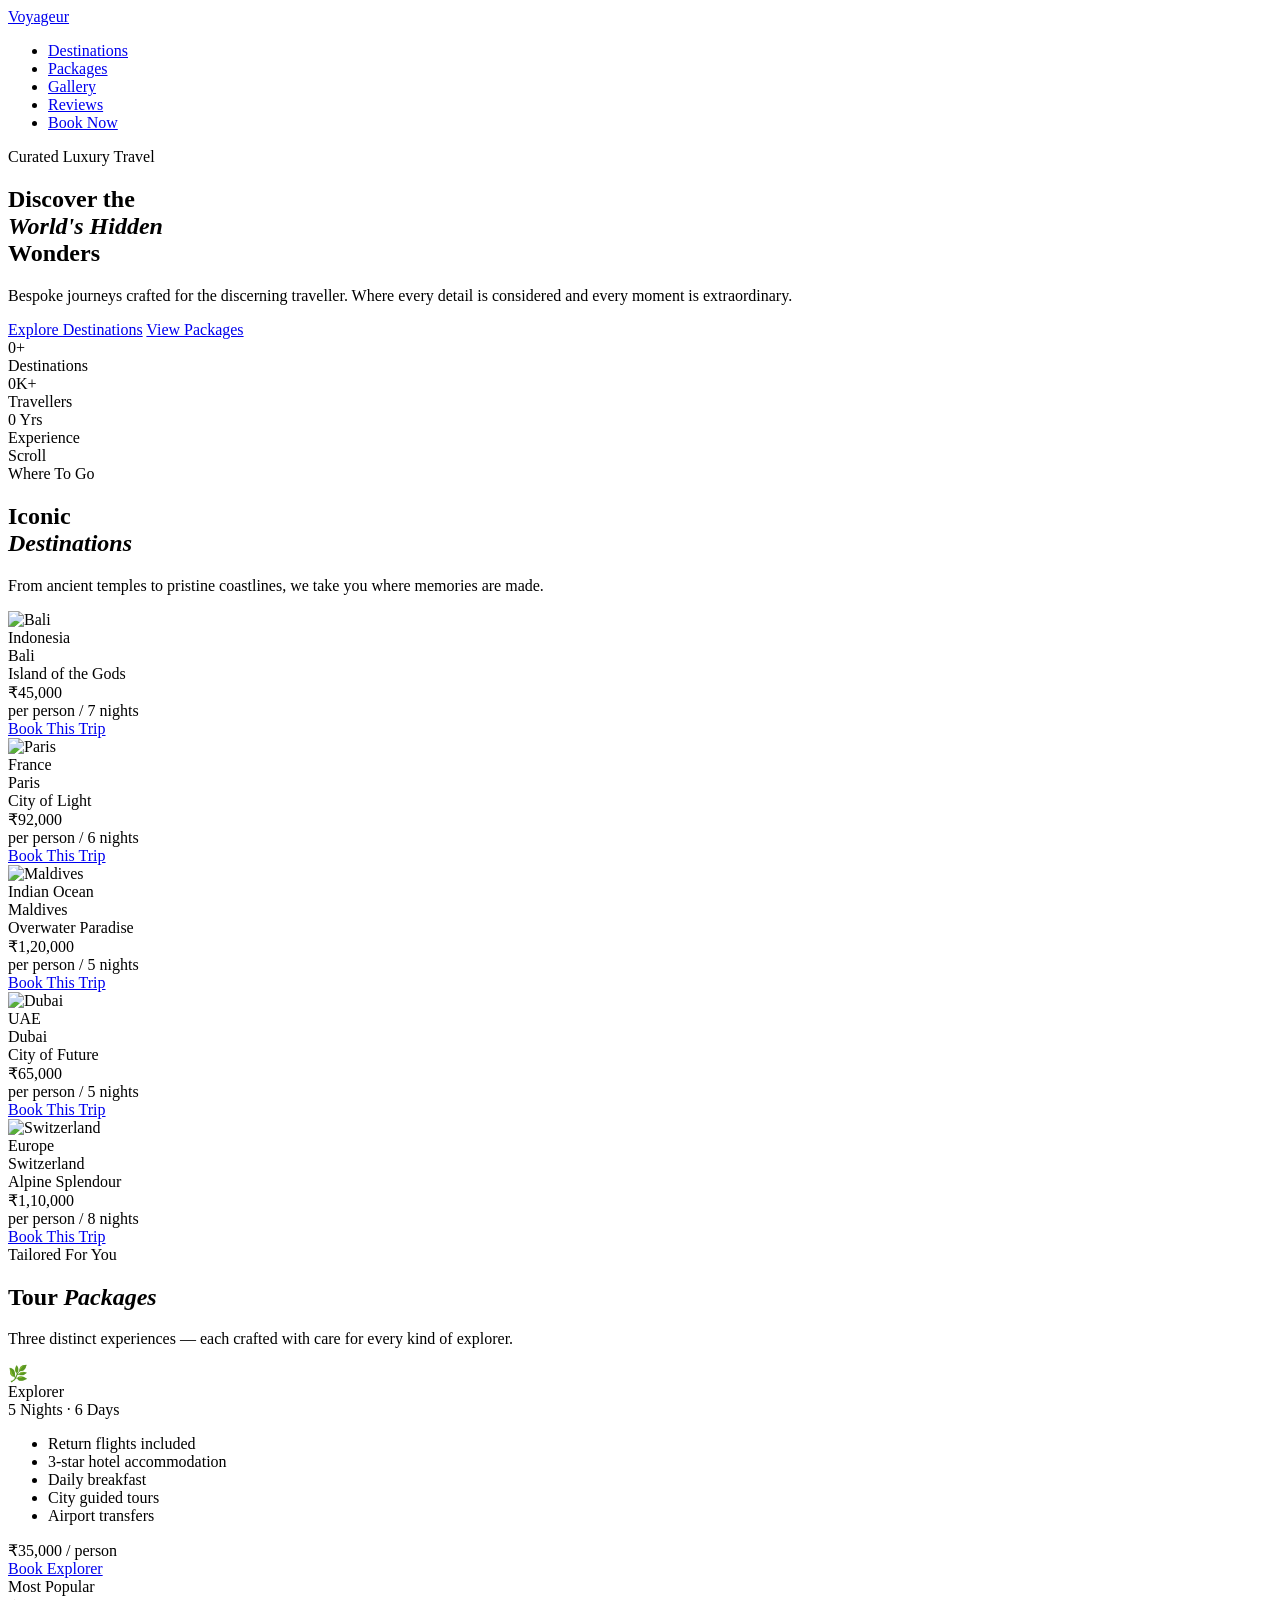
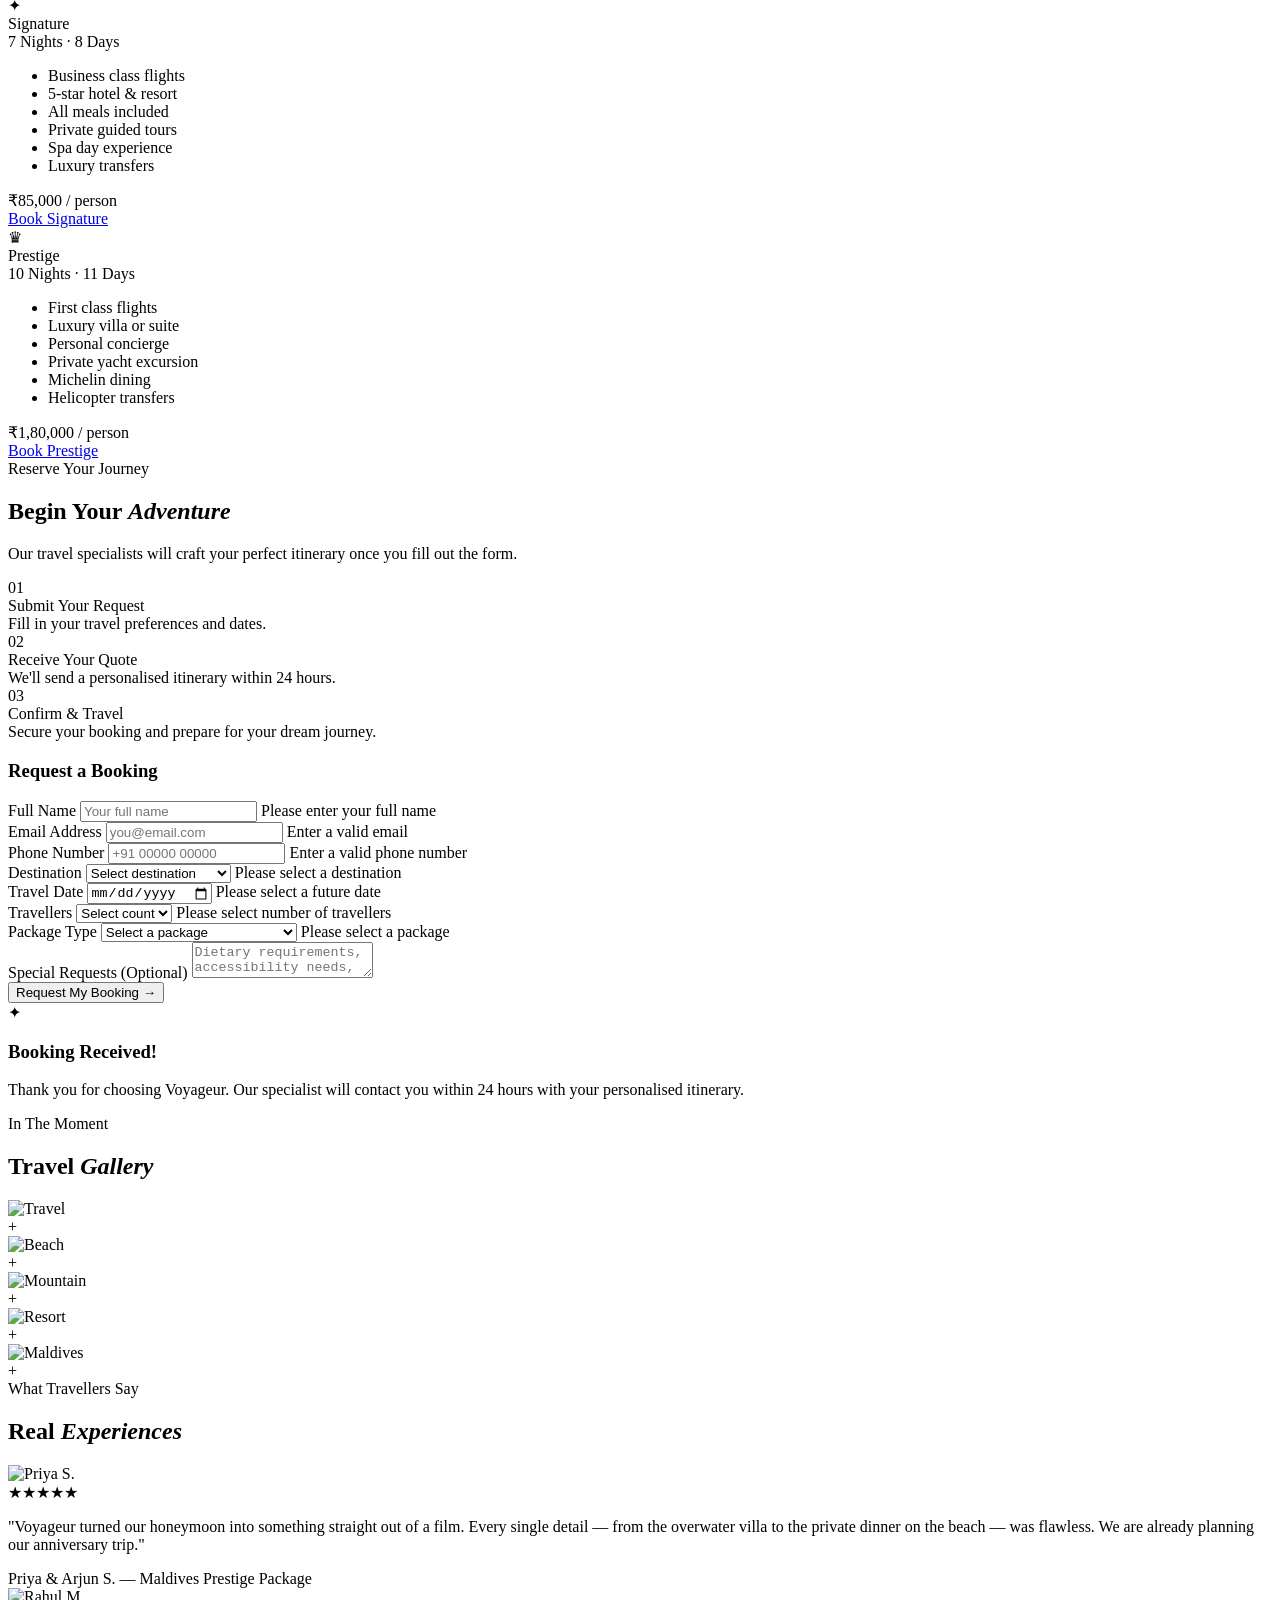
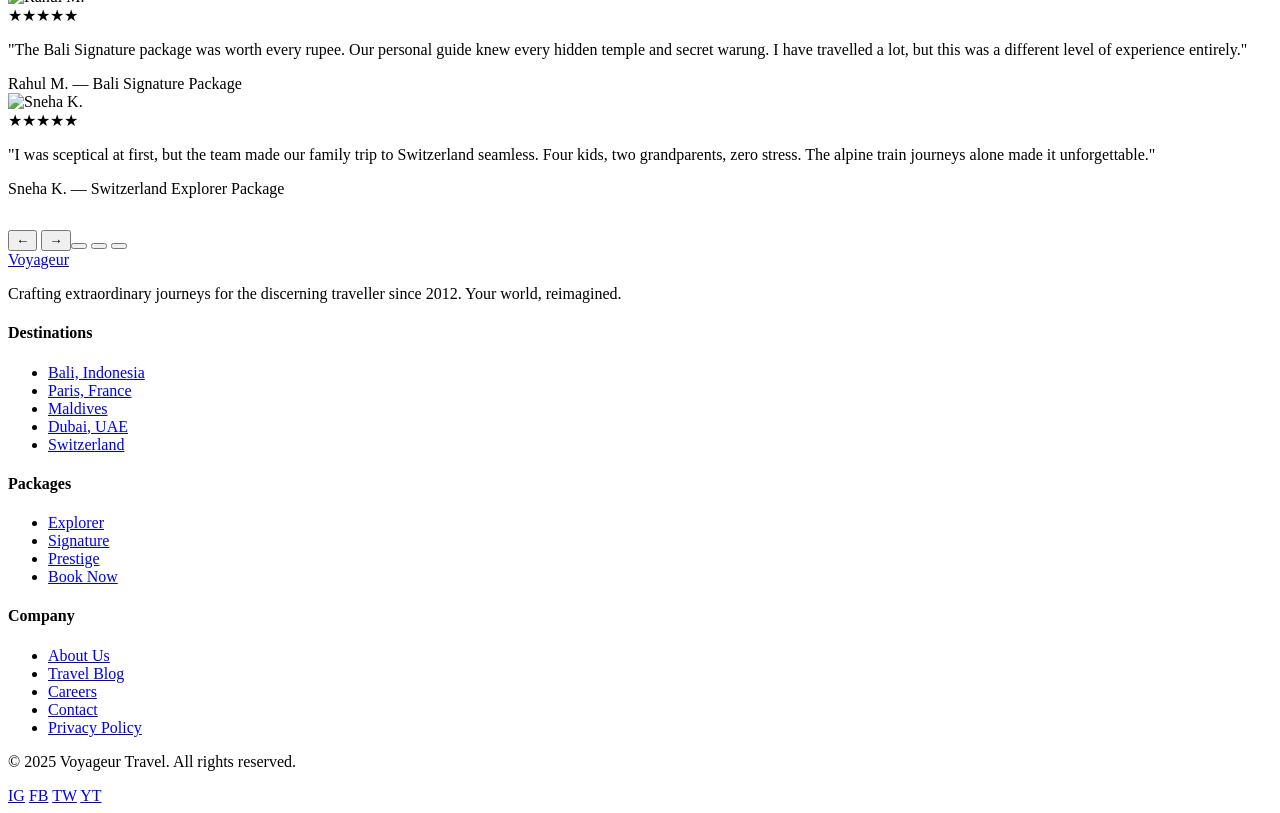
==== index.html @ 791334db "Add files via upload" ====
<!DOCTYPE html>
<html lang="en">
<head>
  <meta charset="UTF-8" />
  <meta name="viewport" content="width=device-width, initial-scale=1.0" />
  <title>Voyageur — Luxury Travel Experiences</title>
  <link rel="stylesheet" href="css/style.css" />
</head>
<body>

  <!-- ═══ NAVBAR ═══════════════════════════════════════════════ -->
  <nav class="navbar" id="navbar">
    <a href="index.html" class="nav-logo">Voy<span>ageur</span></a>
    <ul class="nav-links">
      <li><a href="#destinations">Destinations</a></li>
      <li><a href="packages.html">Packages</a></li>
      <li><a href="#gallery">Gallery</a></li>
      <li><a href="#testimonials">Reviews</a></li>
      <li><a href="booking.html" class="nav-cta">Book Now</a></li>
    </ul>
    <div class="nav-hamburger" aria-label="Menu">
      <span></span><span></span><span></span>
    </div>
  </nav>

  <!-- ═══ HERO ══════════════════════════════════════════════════ -->
  <section class="hero" id="home">
    <div class="hero-bg"></div>
    <div class="hero-grid"></div>

    <div class="hero-content">
      <p class="hero-eyebrow">Curated Luxury Travel</p>
      <h1 class="hero-title">
        Discover the<br><em>World's Hidden</em><br>Wonders
      </h1>
      <p class="hero-subtitle">
        Bespoke journeys crafted for the discerning traveller. Where every detail is considered and every moment is extraordinary.
      </p>
      <div class="hero-actions">
        <a href="#destinations" class="btn-primary">Explore Destinations</a>
        <a href="packages.html" class="btn-outline">View Packages</a>
      </div>
    </div>

    <div class="hero-stats">
      <div class="stat-item">
        <div class="stat-num" data-target="240" data-suffix="+">0+</div>
        <div class="stat-label">Destinations</div>
      </div>
      <div class="stat-item">
        <div class="stat-num" data-target="18" data-suffix="K+">0K+</div>
        <div class="stat-label">Travellers</div>
      </div>
      <div class="stat-item">
        <div class="stat-num" data-target="12" data-suffix=" Yrs">0 Yrs</div>
        <div class="stat-label">Experience</div>
      </div>
    </div>

    <div class="hero-scroll">
      <span>Scroll</span>
      <div class="scroll-line"></div>
    </div>
  </section>

  <!-- ═══ DESTINATIONS ══════════════════════════════════════════ -->
  <section class="destinations" id="destinations">
    <div class="section-header reveal">
      <span class="section-label">Where To Go</span>
      <h2 class="section-title">Iconic<br><em>Destinations</em></h2>
      <div class="gold-line"></div>
      <p class="section-desc">From ancient temples to pristine coastlines, we take you where memories are made.</p>
    </div>

    <div class="dest-grid">
      <!-- Large card -->
      <div class="dest-card reveal">
        <img src="https://images.unsplash.com/photo-1528360983277-13d401cdc186?w=800&q=80" alt="Bali" />
        <div class="dest-overlay">
          <div class="dest-tag">Indonesia</div>
          <div class="dest-name">Bali</div>
          <div class="dest-detail">Island of the Gods</div>
        </div>
        <div class="dest-hover-info">
          <div class="price">₹45,000</div>
          <div class="price-label">per person / 7 nights</div>
          <a href="#booking" class="explore-btn">Book This Trip</a>
        </div>
      </div>

      <div class="dest-card reveal">
        <img src="https://images.unsplash.com/photo-1499856871958-5b9627545d1a?w=600&q=80" alt="Paris" />
        <div class="dest-overlay">
          <div class="dest-tag">France</div>
          <div class="dest-name">Paris</div>
          <div class="dest-detail">City of Light</div>
        </div>
        <div class="dest-hover-info">
          <div class="price">₹92,000</div>
          <div class="price-label">per person / 6 nights</div>
          <a href="#booking" class="explore-btn">Book This Trip</a>
        </div>
      </div>

      <div class="dest-card reveal">
        <img src="https://images.unsplash.com/photo-1501594907352-04cda38ebc29?w=600&q=80" alt="Maldives" />
        <div class="dest-overlay">
          <div class="dest-tag">Indian Ocean</div>
          <div class="dest-name">Maldives</div>
          <div class="dest-detail">Overwater Paradise</div>
        </div>
        <div class="dest-hover-info">
          <div class="price">₹1,20,000</div>
          <div class="price-label">per person / 5 nights</div>
          <a href="#booking" class="explore-btn">Book This Trip</a>
        </div>
      </div>

      <div class="dest-card reveal">
        <img src="https://images.unsplash.com/photo-1512453979798-5ea266f8880c?w=600&q=80" alt="Dubai" />
        <div class="dest-overlay">
          <div class="dest-tag">UAE</div>
          <div class="dest-name">Dubai</div>
          <div class="dest-detail">City of Future</div>
        </div>
        <div class="dest-hover-info">
          <div class="price">₹65,000</div>
          <div class="price-label">per person / 5 nights</div>
          <a href="#booking" class="explore-btn">Book This Trip</a>
        </div>
      </div>

      <div class="dest-card reveal">
        <img src="https://images.unsplash.com/photo-1493246507139-91e8fad9978e?w=600&q=80" alt="Switzerland" />
        <div class="dest-overlay">
          <div class="dest-tag">Europe</div>
          <div class="dest-name">Switzerland</div>
          <div class="dest-detail">Alpine Splendour</div>
        </div>
        <div class="dest-hover-info">
          <div class="price">₹1,10,000</div>
          <div class="price-label">per person / 8 nights</div>
          <a href="#booking" class="explore-btn">Book This Trip</a>
        </div>
      </div>
    </div>
  </section>

  <!-- ═══ PACKAGES ══════════════════════════════════════════════ -->
  <section class="packages" id="packages">
    <div class="section-header reveal">
      <span class="section-label">Tailored For You</span>
      <h2 class="section-title">Tour <em>Packages</em></h2>
      <div class="gold-line"></div>
      <p class="section-desc">Three distinct experiences — each crafted with care for every kind of explorer.</p>
    </div>

    <div class="pkg-grid">
      <div class="pkg-card reveal">
        <div class="pkg-icon">🌿</div>
        <div class="pkg-name">Explorer</div>
        <div class="pkg-duration">5 Nights · 6 Days</div>
        <ul class="pkg-features">
          <li>Return flights included</li>
          <li>3-star hotel accommodation</li>
          <li>Daily breakfast</li>
          <li>City guided tours</li>
          <li>Airport transfers</li>
        </ul>
        <div class="pkg-price">₹35,000 <span>/ person</span></div>
        <a href="booking.html" class="pkg-btn">Book Explorer</a>
      </div>

      <div class="pkg-card featured reveal">
        <div class="pkg-badge">Most Popular</div>
        <div class="pkg-icon">✦</div>
        <div class="pkg-name">Signature</div>
        <div class="pkg-duration">7 Nights · 8 Days</div>
        <ul class="pkg-features">
          <li>Business class flights</li>
          <li>5-star hotel & resort</li>
          <li>All meals included</li>
          <li>Private guided tours</li>
          <li>Spa day experience</li>
          <li>Luxury transfers</li>
        </ul>
        <div class="pkg-price">₹85,000 <span>/ person</span></div>
        <a href="booking.html" class="pkg-btn">Book Signature</a>
      </div>

      <div class="pkg-card reveal">
        <div class="pkg-icon">♛</div>
        <div class="pkg-name">Prestige</div>
        <div class="pkg-duration">10 Nights · 11 Days</div>
        <ul class="pkg-features">
          <li>First class flights</li>
          <li>Luxury villa or suite</li>
          <li>Personal concierge</li>
          <li>Private yacht excursion</li>
          <li>Michelin dining</li>
          <li>Helicopter transfers</li>
        </ul>
        <div class="pkg-price">₹1,80,000 <span>/ person</span></div>
        <a href="booking.html" class="pkg-btn">Book Prestige</a>
      </div>
    </div>
  </section>

  <!-- ═══ BOOKING FORM ═══════════════════════════════════════════ -->
  <section class="booking" id="booking">
    <div class="booking-inner">
      <div class="booking-info reveal">
        <span class="section-label">Reserve Your Journey</span>
        <h2 class="section-title">Begin Your <em>Adventure</em></h2>
        <div class="gold-line"></div>
        <p class="section-desc">Our travel specialists will craft your perfect itinerary once you fill out the form.</p>

        <div class="booking-steps">
          <div class="step-item">
            <div class="step-num">01</div>
            <div>
              <div class="step-title">Submit Your Request</div>
              <div class="step-desc">Fill in your travel preferences and dates.</div>
            </div>
          </div>
          <div class="step-item">
            <div class="step-num">02</div>
            <div>
              <div class="step-title">Receive Your Quote</div>
              <div class="step-desc">We'll send a personalised itinerary within 24 hours.</div>
            </div>
          </div>
          <div class="step-item">
            <div class="step-num">03</div>
            <div>
              <div class="step-title">Confirm & Travel</div>
              <div class="step-desc">Secure your booking and prepare for your dream journey.</div>
            </div>
          </div>
        </div>
      </div>

      <div class="reveal">
        <div class="booking-form">
          <h3 class="form-title">Request a Booking</h3>
          <form id="bookingForm" novalidate>
            <div class="form-row">
              <div class="form-group">
                <label for="fname">Full Name</label>
                <input type="text" id="fname" placeholder="Your full name" />
                <span class="error-msg">Please enter your full name</span>
              </div>
              <div class="form-group">
                <label for="email">Email Address</label>
                <input type="email" id="email" placeholder="you@email.com" />
                <span class="error-msg">Enter a valid email</span>
              </div>
            </div>
            <div class="form-row">
              <div class="form-group">
                <label for="phone">Phone Number</label>
                <input type="tel" id="phone" placeholder="+91 00000 00000" />
                <span class="error-msg">Enter a valid phone number</span>
              </div>
              <div class="form-group">
                <label for="destination">Destination</label>
                <select id="destination">
                  <option value="">Select destination</option>
                  <option value="bali">Bali, Indonesia</option>
                  <option value="paris">Paris, France</option>
                  <option value="maldives">Maldives</option>
                  <option value="dubai">Dubai, UAE</option>
                  <option value="switzerland">Switzerland</option>
                  <option value="other">Other / Suggest One</option>
                </select>
                <span class="error-msg">Please select a destination</span>
              </div>
            </div>
            <div class="form-row">
              <div class="form-group">
                <label for="date">Travel Date</label>
                <input type="date" id="date" />
                <span class="error-msg">Please select a future date</span>
              </div>
              <div class="form-group">
                <label for="travelers">Travellers</label>
                <select id="travelers">
                  <option value="">Select count</option>
                  <option value="1">1 Person</option>
                  <option value="2">2 People</option>
                  <option value="3-4">3–4 People</option>
                  <option value="5+">5+ People</option>
                </select>
                <span class="error-msg">Please select number of travellers</span>
              </div>
            </div>
            <div class="form-group">
              <label for="package">Package Type</label>
              <select id="package">
                <option value="">Select a package</option>
                <option value="explorer">Explorer — ₹35,000/person</option>
                <option value="signature">Signature — ₹85,000/person</option>
                <option value="prestige">Prestige — ₹1,80,000/person</option>
              </select>
              <span class="error-msg">Please select a package</span>
            </div>
            <div class="form-group">
              <label for="notes">Special Requests (Optional)</label>
              <textarea id="notes" placeholder="Dietary requirements, accessibility needs, room preferences…"></textarea>
            </div>
            <button type="submit" class="form-submit">Request My Booking →</button>
          </form>

          <div class="form-success">
            <div class="success-icon">✦</div>
            <h3>Booking Received!</h3>
            <p>Thank you for choosing Voyageur. Our specialist will contact you within 24 hours with your personalised itinerary.</p>
          </div>
        </div>
      </div>
    </div>
  </section>

  <!-- ═══ GALLERY ════════════════════════════════════════════════ -->
  <section class="gallery" id="gallery">
    <div class="section-header reveal">
      <span class="section-label">In The Moment</span>
      <h2 class="section-title">Travel <em>Gallery</em></h2>
      <div class="gold-line"></div>
    </div>

    <div class="gallery-grid">
      <div class="gallery-item reveal">
        <img src="https://images.unsplash.com/photo-1476514525535-07fb3b4ae5f1?w=900&q=80" alt="Travel" />
        <div class="gallery-overlay"><div class="gallery-overlay-icon">+</div></div>
      </div>
      <div class="gallery-item reveal">
        <img src="https://images.unsplash.com/photo-1506197603052-3cc9c3a201bd?w=500&q=80" alt="Beach" />
        <div class="gallery-overlay"><div class="gallery-overlay-icon">+</div></div>
      </div>
      <div class="gallery-item reveal">
        <img src="https://images.unsplash.com/photo-1544735716-392fe2489ffa?w=500&q=80" alt="Mountain" />
        <div class="gallery-overlay"><div class="gallery-overlay-icon">+</div></div>
      </div>
      <div class="gallery-item reveal">
        <img src="https://images.unsplash.com/photo-1533104816931-20fa691ff6ca?w=800&q=80" alt="Resort" />
        <div class="gallery-overlay"><div class="gallery-overlay-icon">+</div></div>
      </div>
      <div class="gallery-item reveal">
        <img src="https://images.unsplash.com/photo-1602002418082-a4443e081dd1?w=500&q=80" alt="Maldives" />
        <div class="gallery-overlay"><div class="gallery-overlay-icon">+</div></div>
      </div>
    </div>
  </section>

  <!-- ═══ TESTIMONIALS ══════════════════════════════════════════ -->
  <section class="testimonials" id="testimonials">
    <div class="section-header reveal">
      <span class="section-label">What Travellers Say</span>
      <h2 class="section-title">Real <em>Experiences</em></h2>
      <div class="gold-line"></div>
    </div>

    <div class="testi-slider reveal">
      <div class="testi-track">
        <div class="testi-card">
          <div class="testi-avatar">
            <img src="https://randomuser.me/api/portraits/women/44.jpg" alt="Priya S." />
          </div>
          <div>
            <div class="testi-stars">★★★★★</div>
            <p class="testi-quote">"Voyageur turned our honeymoon into something straight out of a film. Every single detail — from the overwater villa to the private dinner on the beach — was flawless. We are already planning our anniversary trip."</p>
            <div class="testi-author">Priya & Arjun S. <span>— Maldives Prestige Package</span></div>
          </div>
        </div>
        <div class="testi-card">
          <div class="testi-avatar">
            <img src="https://randomuser.me/api/portraits/men/32.jpg" alt="Rahul M." />
          </div>
          <div>
            <div class="testi-stars">★★★★★</div>
            <p class="testi-quote">"The Bali Signature package was worth every rupee. Our personal guide knew every hidden temple and secret warung. I have travelled a lot, but this was a different level of experience entirely."</p>
            <div class="testi-author">Rahul M. <span>— Bali Signature Package</span></div>
          </div>
        </div>
        <div class="testi-card">
          <div class="testi-avatar">
            <img src="https://randomuser.me/api/portraits/women/65.jpg" alt="Sneha K." />
          </div>
          <div>
            <div class="testi-stars">★★★★★</div>
            <p class="testi-quote">"I was sceptical at first, but the team made our family trip to Switzerland seamless. Four kids, two grandparents, zero stress. The alpine train journeys alone made it unforgettable."</p>
            <div class="testi-author">Sneha K. <span>— Switzerland Explorer Package</span></div>
          </div>
        </div>
      </div>

      <div style="display:flex; align-items:center; margin-top:2rem;">
        <div class="testi-controls">
          <button class="testi-btn testi-prev" aria-label="Previous">&#8592;</button>
          <button class="testi-btn testi-next" aria-label="Next">&#8594;</button>
        </div>
        <div class="testi-dots">
          <button class="testi-dot active"></button>
          <button class="testi-dot"></button>
          <button class="testi-dot"></button>
        </div>
      </div>
    </div>
  </section>

  <!-- ═══ FOOTER ═════════════════════════════════════════════════ -->
  <footer>
    <div class="footer-grid">
      <div class="footer-brand">
        <a href="index.html" class="nav-logo">Voy<span>ageur</span></a>
        <p>Crafting extraordinary journeys for the discerning traveller since 2012. Your world, reimagined.</p>
      </div>
      <div class="footer-col">
        <h4>Destinations</h4>
        <ul>
          <li><a href="#">Bali, Indonesia</a></li>
          <li><a href="#">Paris, France</a></li>
          <li><a href="#">Maldives</a></li>
          <li><a href="#">Dubai, UAE</a></li>
          <li><a href="#">Switzerland</a></li>
        </ul>
      </div>
      <div class="footer-col">
        <h4>Packages</h4>
        <ul>
          <li><a href="packages.html">Explorer</a></li>
          <li><a href="packages.html">Signature</a></li>
          <li><a href="packages.html">Prestige</a></li>
          <li><a href="booking.html">Book Now</a></li>
        </ul>
      </div>
      <div class="footer-col">
        <h4>Company</h4>
        <ul>
          <li><a href="#">About Us</a></li>
          <li><a href="#">Travel Blog</a></li>
          <li><a href="#">Careers</a></li>
          <li><a href="#">Contact</a></li>
          <li><a href="#">Privacy Policy</a></li>
        </ul>
      </div>
    </div>
    <div class="footer-bottom">
      <p>© 2025 Voyageur Travel. All rights reserved.</p>
      <div class="social-links">
        <a href="#" class="social-link" aria-label="Instagram">IG</a>
        <a href="#" class="social-link" aria-label="Facebook">FB</a>
        <a href="#" class="social-link" aria-label="Twitter">TW</a>
        <a href="#" class="social-link" aria-label="YouTube">YT</a>
      </div>
    </div>
  </footer>

  <script src="js/main.js"></script>
</body>
</html>
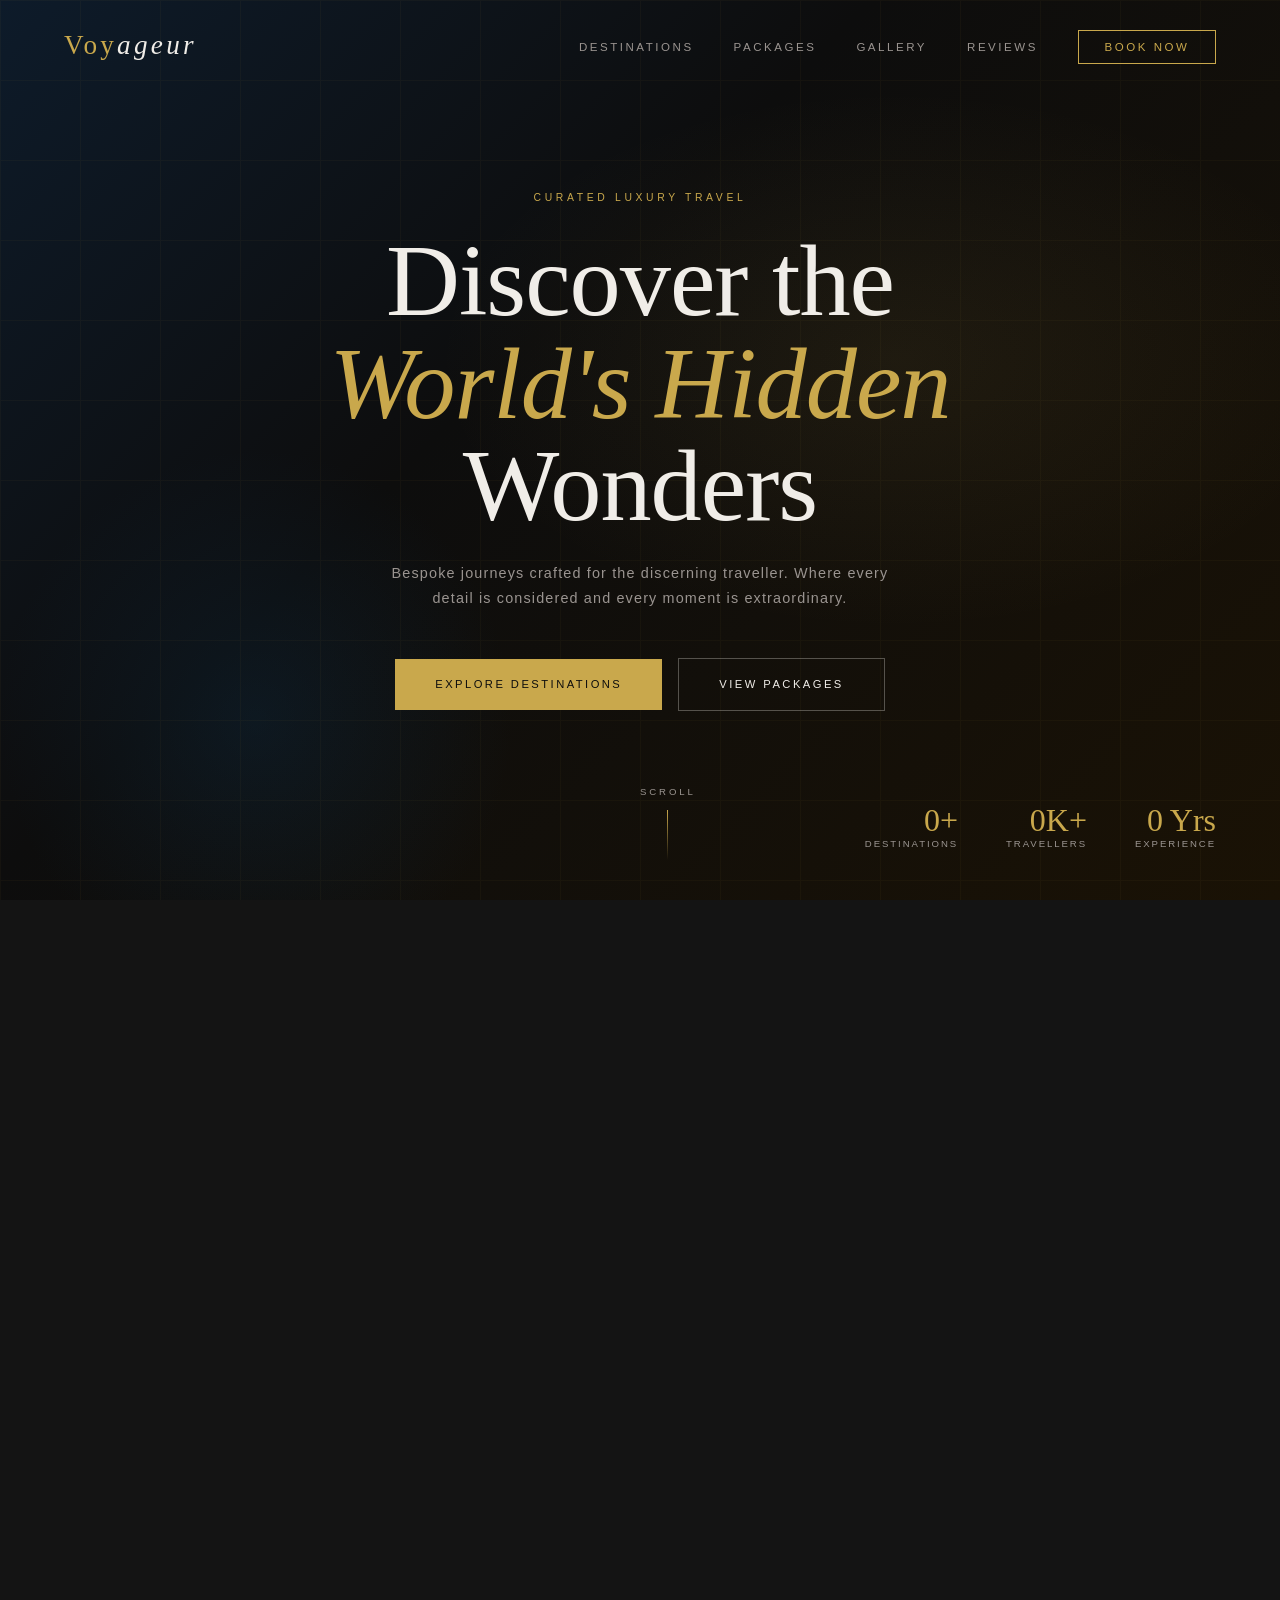
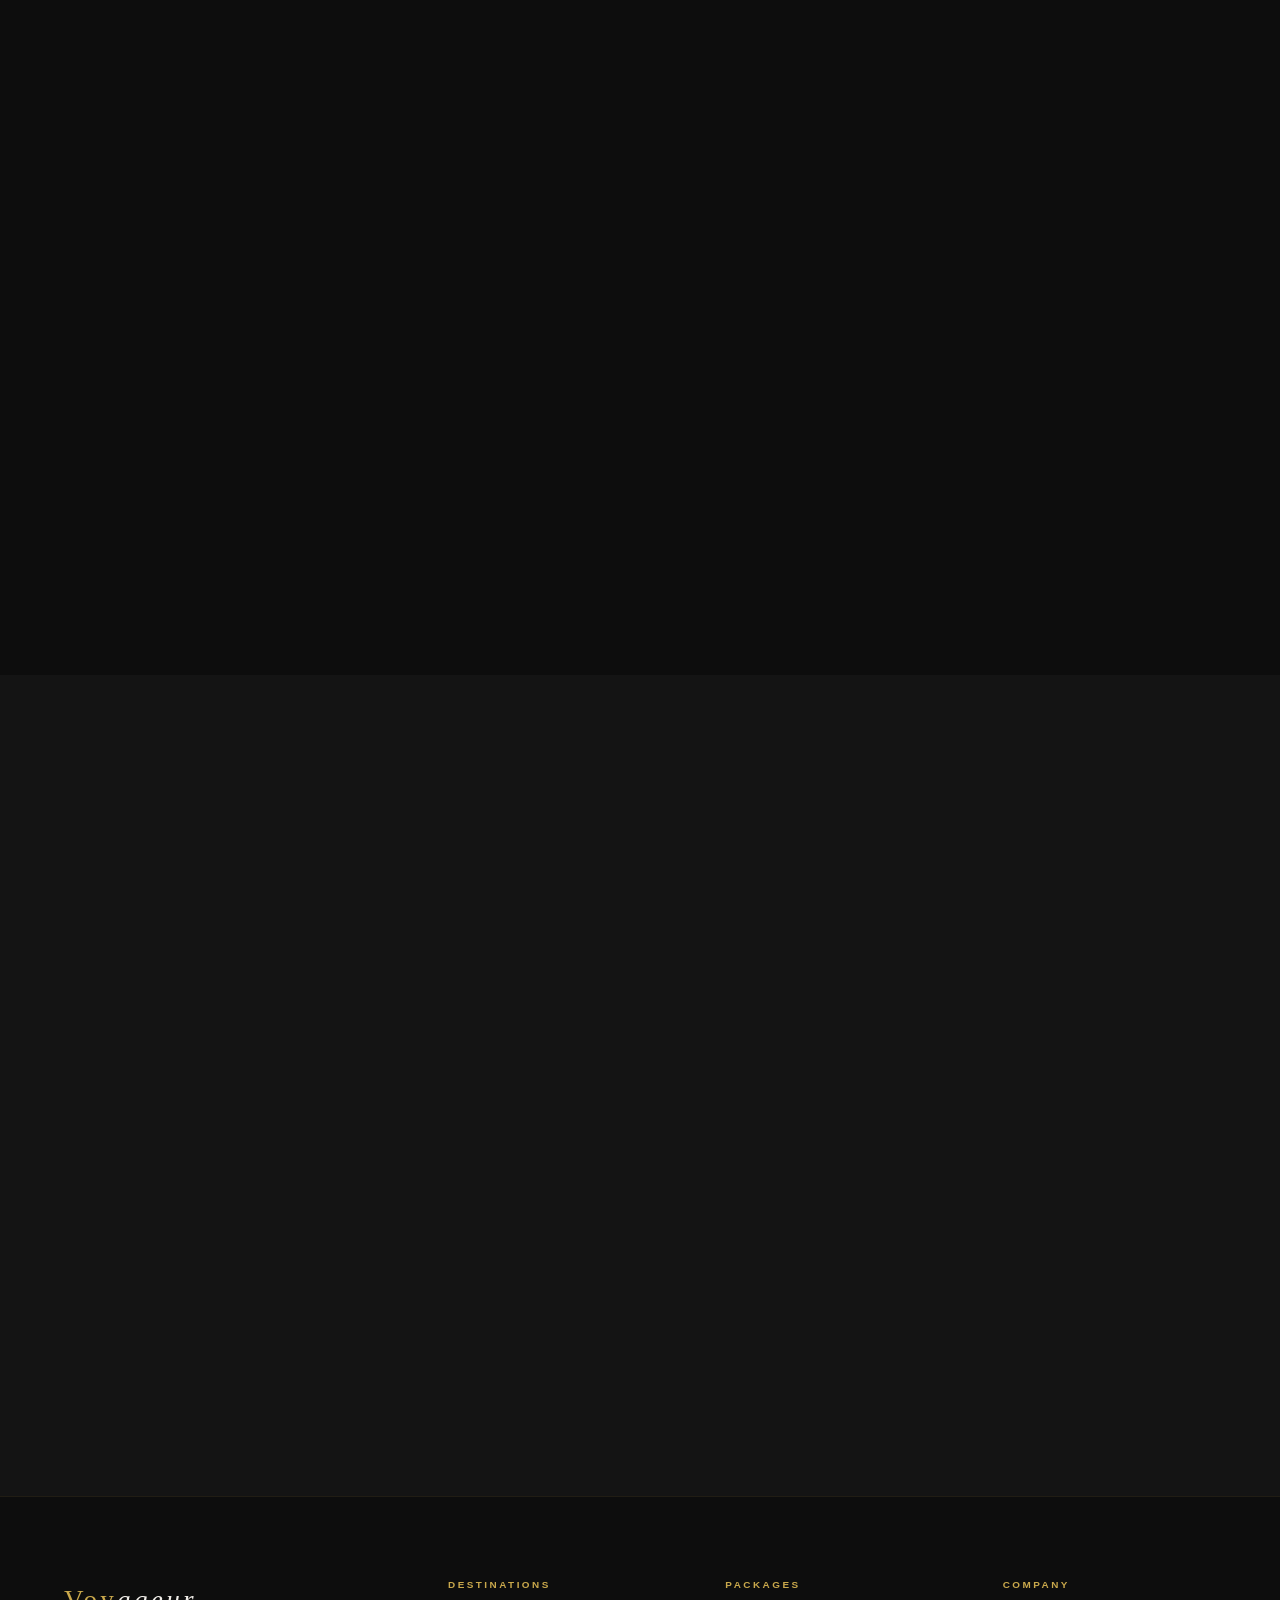
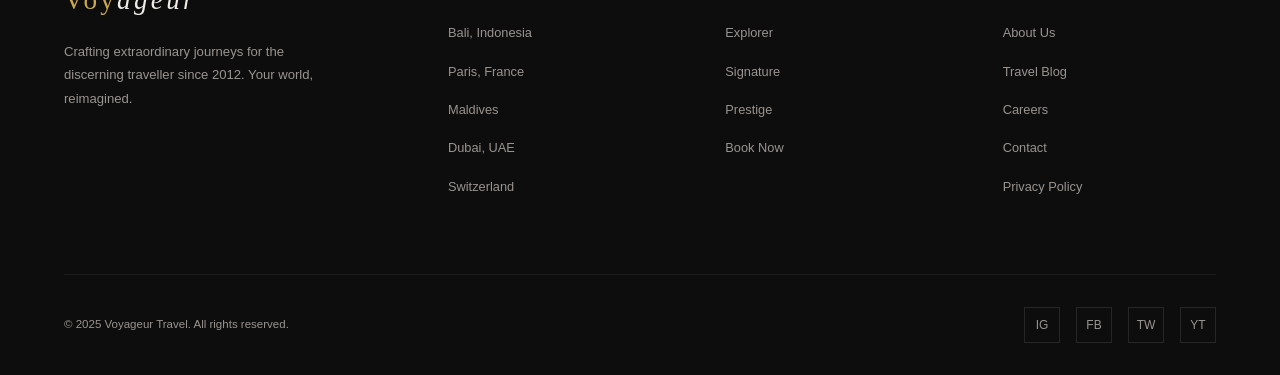
==== commit 0dbe9dfa: "Update index.html" ====
--- a/index.html
+++ b/index.html
@@ -4,7 +4,7 @@
   <meta charset="UTF-8" />
   <meta name="viewport" content="width=device-width, initial-scale=1.0" />
   <title>Voyageur — Luxury Travel Experiences</title>
-  <link rel="stylesheet" href="css/style.css" />
+  <link rel="stylesheet" href="style.css" />
 </head>
 <body>
 
@@ -457,6 +457,6 @@
     </div>
   </footer>
 
-  <script src="js/main.js"></script>
+  <script src="main.js"></script>
 </body>
-</html>+</html>
--- a/style.css
+++ b/style.css
@@ -0,0 +1,512 @@
+@import url('https://fonts.googleapis.com/css2?family=Cormorant+Garamond:ital,wght@0,300;0,400;0,600;1,300;1,400&family=Jost:wght@200;300;400;500&display=swap');
+
+/* ─── CSS VARIABLES ─────────────────────────────────────────── */
+:root {
+  --gold:       #C9A84C;
+  --gold-light: #E8C97A;
+  --dark:       #0D0D0D;
+  --deep:       #141414;
+  --surface:    #1A1A1A;
+  --muted:      #2A2A2A;
+  --text:       #F0EDE8;
+  --text-dim:   #9A9490;
+  --white:      #FFFFFF;
+  --radius:     4px;
+  --transition: 0.4s cubic-bezier(0.25, 0.46, 0.45, 0.94);
+}
+
+/* ─── RESET ─────────────────────────────────────────────────── */
+*, *::before, *::after { margin: 0; padding: 0; box-sizing: border-box; }
+html { scroll-behavior: smooth; }
+body {
+  font-family: 'Jost', sans-serif;
+  background: var(--dark);
+  color: var(--text);
+  font-weight: 300;
+  line-height: 1.7;
+  overflow-x: hidden;
+}
+img { max-width: 100%; display: block; }
+a { color: inherit; text-decoration: none; }
+ul { list-style: none; }
+
+/* ─── NAVBAR ─────────────────────────────────────────────────── */
+.navbar {
+  position: fixed; top: 0; width: 100%; z-index: 1000;
+  padding: 1.4rem 4rem;
+  display: flex; align-items: center; justify-content: space-between;
+  background: transparent;
+  transition: background var(--transition), padding var(--transition);
+  border-bottom: 1px solid transparent;
+}
+.navbar.scrolled {
+  background: rgba(13,13,13,0.95);
+  backdrop-filter: blur(20px);
+  padding: 1rem 4rem;
+  border-bottom-color: rgba(201,168,76,0.15);
+}
+.nav-logo {
+  font-family: 'Cormorant Garamond', serif;
+  font-size: 1.7rem; font-weight: 300; letter-spacing: 0.12em;
+  color: var(--gold);
+}
+.nav-logo span { font-style: italic; color: var(--text); }
+.nav-links { display: flex; gap: 2.5rem; align-items: center; }
+.nav-links a {
+  font-size: 0.72rem; letter-spacing: 0.22em; text-transform: uppercase;
+  color: var(--text-dim); transition: color var(--transition);
+  position: relative;
+}
+.nav-links a::after {
+  content: ''; position: absolute; bottom: -4px; left: 0;
+  width: 0; height: 1px; background: var(--gold);
+  transition: width var(--transition);
+}
+.nav-links a:hover { color: var(--gold); }
+.nav-links a:hover::after { width: 100%; }
+.nav-cta {
+  font-size: 0.7rem; letter-spacing: 0.2em; text-transform: uppercase;
+  padding: 0.6rem 1.6rem; border: 1px solid var(--gold);
+  color: var(--gold) !important; transition: all var(--transition) !important;
+}
+.nav-cta:hover { background: var(--gold) !important; color: var(--dark) !important; }
+.nav-hamburger { display: none; cursor: pointer; flex-direction: column; gap: 5px; }
+.nav-hamburger span {
+  width: 24px; height: 1px; background: var(--text);
+  transition: var(--transition);
+}
+
+/* ─── HERO ───────────────────────────────────────────────────── */
+.hero {
+  height: 100vh; position: relative; overflow: hidden;
+  display: flex; align-items: center; justify-content: center;
+}
+.hero-bg {
+  position: absolute; inset: 0;
+  background: linear-gradient(135deg, #0D1B2A 0%, #0D0D0D 40%, #1A1205 100%);
+}
+.hero-bg::before {
+  content: '';
+  position: absolute; inset: 0;
+  background:
+    radial-gradient(ellipse 60% 50% at 70% 40%, rgba(201,168,76,0.08) 0%, transparent 60%),
+    radial-gradient(ellipse 40% 60% at 20% 80%, rgba(13,50,80,0.3) 0%, transparent 50%);
+}
+.hero-grid {
+  position: absolute; inset: 0; opacity: 0.04;
+  background-image:
+    linear-gradient(var(--gold) 1px, transparent 1px),
+    linear-gradient(90deg, var(--gold) 1px, transparent 1px);
+  background-size: 80px 80px;
+}
+.hero-content {
+  position: relative; text-align: center; z-index: 2;
+  max-width: 900px; padding: 0 2rem;
+}
+.hero-eyebrow {
+  font-size: 0.65rem; letter-spacing: 0.35em; text-transform: uppercase;
+  color: var(--gold); margin-bottom: 1.5rem;
+  opacity: 0; animation: fadeUp 0.8s 0.3s forwards;
+}
+.hero-title {
+  font-family: 'Cormorant Garamond', serif;
+  font-size: clamp(3.5rem, 8vw, 7rem);
+  font-weight: 300; line-height: 1.0; letter-spacing: -0.01em;
+  color: var(--text); margin-bottom: 1.5rem;
+  opacity: 0; animation: fadeUp 0.8s 0.5s forwards;
+}
+.hero-title em { font-style: italic; color: var(--gold); }
+.hero-subtitle {
+  font-size: 0.9rem; color: var(--text-dim);
+  letter-spacing: 0.08em; max-width: 500px; margin: 0 auto 3rem;
+  opacity: 0; animation: fadeUp 0.8s 0.7s forwards;
+}
+.hero-actions {
+  display: flex; gap: 1rem; justify-content: center; align-items: center;
+  opacity: 0; animation: fadeUp 0.8s 0.9s forwards;
+}
+.btn-primary {
+  display: inline-block;
+  padding: 1rem 2.5rem;
+  background: var(--gold); color: var(--dark);
+  font-size: 0.7rem; letter-spacing: 0.22em; text-transform: uppercase;
+  font-weight: 500; transition: all var(--transition);
+}
+.btn-primary:hover { background: var(--gold-light); transform: translateY(-2px); }
+.btn-outline {
+  display: inline-block;
+  padding: 1rem 2.5rem; border: 1px solid rgba(240,237,232,0.3);
+  color: var(--text);
+  font-size: 0.7rem; letter-spacing: 0.22em; text-transform: uppercase;
+  transition: all var(--transition);
+}
+.btn-outline:hover { border-color: var(--gold); color: var(--gold); }
+.hero-scroll {
+  position: absolute; bottom: 2.5rem; left: 50%; transform: translateX(-50%);
+  display: flex; flex-direction: column; align-items: center; gap: 0.6rem;
+  opacity: 0; animation: fadeUp 0.8s 1.2s forwards;
+}
+.hero-scroll span {
+  font-size: 0.6rem; letter-spacing: 0.3em; text-transform: uppercase; color: var(--text-dim);
+}
+.scroll-line {
+  width: 1px; height: 50px; background: linear-gradient(to bottom, var(--gold), transparent);
+  animation: scrollPulse 2s ease-in-out infinite;
+}
+.hero-stats {
+  position: absolute; bottom: 3rem; right: 4rem;
+  display: flex; gap: 3rem;
+  opacity: 0; animation: fadeUp 0.8s 1.1s forwards;
+}
+.stat-item { text-align: right; }
+.stat-num {
+  font-family: 'Cormorant Garamond', serif;
+  font-size: 2rem; font-weight: 300; color: var(--gold); line-height: 1;
+}
+.stat-label { font-size: 0.6rem; letter-spacing: 0.2em; text-transform: uppercase; color: var(--text-dim); }
+
+/* ─── SECTION COMMONS ────────────────────────────────────────── */
+section { padding: 7rem 4rem; }
+.section-label {
+  font-size: 0.62rem; letter-spacing: 0.35em; text-transform: uppercase;
+  color: var(--gold); margin-bottom: 1rem; display: block;
+}
+.section-title {
+  font-family: 'Cormorant Garamond', serif;
+  font-size: clamp(2.2rem, 4vw, 3.5rem); font-weight: 300;
+  line-height: 1.15; margin-bottom: 1.5rem;
+}
+.section-desc { color: var(--text-dim); max-width: 480px; font-size: 0.9rem; }
+.gold-line {
+  width: 60px; height: 1px; background: var(--gold); margin: 2rem 0;
+}
+.section-header { margin-bottom: 4rem; }
+
+/* ─── DESTINATIONS ───────────────────────────────────────────── */
+.destinations { background: var(--deep); }
+.dest-grid {
+  display: grid;
+  grid-template-columns: repeat(3, 1fr);
+  gap: 1.5px; margin-top: 4rem;
+}
+.dest-card {
+  position: relative; overflow: hidden;
+  aspect-ratio: 3/4; cursor: pointer;
+}
+.dest-card:first-child { grid-row: span 2; aspect-ratio: auto; }
+.dest-card img {
+  width: 100%; height: 100%; object-fit: cover;
+  transition: transform 0.7s cubic-bezier(0.25, 0.46, 0.45, 0.94);
+  filter: brightness(0.7);
+}
+.dest-card:hover img { transform: scale(1.06); filter: brightness(0.5); }
+.dest-overlay {
+  position: absolute; inset: 0;
+  background: linear-gradient(to top, rgba(0,0,0,0.85) 0%, transparent 60%);
+  display: flex; flex-direction: column; justify-content: flex-end;
+  padding: 2rem;
+}
+.dest-tag {
+  font-size: 0.58rem; letter-spacing: 0.25em; text-transform: uppercase;
+  color: var(--gold); margin-bottom: 0.4rem;
+}
+.dest-name {
+  font-family: 'Cormorant Garamond', serif;
+  font-size: 1.8rem; font-weight: 300;
+}
+.dest-detail {
+  font-size: 0.75rem; color: var(--text-dim);
+  margin-top: 0.3rem;
+}
+.dest-hover-info {
+  position: absolute; inset: 0; display: flex; flex-direction: column;
+  justify-content: center; align-items: center; text-align: center;
+  padding: 2rem; opacity: 0; transform: translateY(10px);
+  transition: all 0.4s ease;
+}
+.dest-card:hover .dest-hover-info { opacity: 1; transform: translateY(0); }
+.dest-hover-info .price {
+  font-family: 'Cormorant Garamond', serif;
+  font-size: 2.5rem; color: var(--gold); font-weight: 300;
+}
+.dest-hover-info .price-label { font-size: 0.65rem; letter-spacing: 0.2em; color: var(--text-dim); text-transform: uppercase; }
+.dest-hover-info .explore-btn {
+  margin-top: 1.5rem; padding: 0.7rem 1.8rem;
+  border: 1px solid var(--gold); color: var(--gold);
+  font-size: 0.65rem; letter-spacing: 0.2em; text-transform: uppercase;
+  transition: all 0.3s;
+}
+.dest-hover-info .explore-btn:hover { background: var(--gold); color: var(--dark); }
+
+/* ─── PACKAGES ───────────────────────────────────────────────── */
+.packages { background: var(--dark); }
+.pkg-grid { display: grid; grid-template-columns: repeat(3, 1fr); gap: 1.5rem; }
+.pkg-card {
+  background: var(--surface); border: 1px solid rgba(201,168,76,0.1);
+  padding: 2.5rem; position: relative; overflow: hidden;
+  transition: all var(--transition); cursor: pointer;
+}
+.pkg-card::before {
+  content: ''; position: absolute; top: 0; left: 0;
+  width: 100%; height: 2px; background: var(--gold);
+  transform: scaleX(0); transition: transform var(--transition);
+}
+.pkg-card:hover { border-color: rgba(201,168,76,0.3); transform: translateY(-6px); }
+.pkg-card:hover::before { transform: scaleX(1); }
+.pkg-card.featured {
+  border-color: rgba(201,168,76,0.4);
+  background: linear-gradient(135deg, var(--surface) 0%, rgba(201,168,76,0.05) 100%);
+}
+.pkg-badge {
+  display: inline-block; padding: 0.3rem 0.9rem;
+  background: var(--gold); color: var(--dark);
+  font-size: 0.58rem; letter-spacing: 0.2em; text-transform: uppercase;
+  margin-bottom: 1.5rem;
+}
+.pkg-icon { font-size: 2rem; margin-bottom: 1rem; }
+.pkg-name {
+  font-family: 'Cormorant Garamond', serif;
+  font-size: 1.6rem; font-weight: 300; margin-bottom: 0.5rem;
+}
+.pkg-duration { font-size: 0.7rem; color: var(--text-dim); letter-spacing: 0.1em; margin-bottom: 1.5rem; }
+.pkg-features { margin-bottom: 2rem; }
+.pkg-features li {
+  font-size: 0.8rem; color: var(--text-dim); padding: 0.4rem 0;
+  border-bottom: 1px solid rgba(255,255,255,0.05);
+  display: flex; align-items: center; gap: 0.6rem;
+}
+.pkg-features li::before {
+  content: '—'; color: var(--gold); font-size: 0.7rem; flex-shrink: 0;
+}
+.pkg-price {
+  font-family: 'Cormorant Garamond', serif;
+  font-size: 2.2rem; color: var(--gold); font-weight: 300;
+}
+.pkg-price span { font-family: 'Jost', sans-serif; font-size: 0.7rem; color: var(--text-dim); }
+.pkg-btn {
+  display: block; margin-top: 1.5rem; padding: 0.9rem;
+  text-align: center; border: 1px solid rgba(201,168,76,0.3);
+  font-size: 0.65rem; letter-spacing: 0.2em; text-transform: uppercase;
+  color: var(--gold); transition: all var(--transition);
+}
+.pkg-btn:hover { background: var(--gold); color: var(--dark); }
+
+/* ─── BOOKING FORM ───────────────────────────────────────────── */
+.booking { background: var(--deep); }
+.booking-inner {
+  display: grid; grid-template-columns: 1fr 1.2fr; gap: 6rem; align-items: start;
+}
+.booking-info h2 { margin-bottom: 1rem; }
+.booking-steps { margin-top: 3rem; }
+.step-item {
+  display: flex; gap: 1.5rem; padding: 1.5rem 0;
+  border-bottom: 1px solid rgba(255,255,255,0.06);
+}
+.step-num {
+  font-family: 'Cormorant Garamond', serif;
+  font-size: 2rem; color: var(--gold); font-weight: 300;
+  line-height: 1; flex-shrink: 0; width: 2rem;
+}
+.step-title { font-size: 0.9rem; font-weight: 400; margin-bottom: 0.3rem; }
+.step-desc { font-size: 0.78rem; color: var(--text-dim); }
+.booking-form {
+  background: var(--surface); border: 1px solid rgba(201,168,76,0.12); padding: 3rem;
+}
+.form-title {
+  font-family: 'Cormorant Garamond', serif;
+  font-size: 1.8rem; font-weight: 300; margin-bottom: 2.5rem;
+}
+.form-row { display: grid; grid-template-columns: 1fr 1fr; gap: 1.2rem; }
+.form-group { margin-bottom: 1.4rem; }
+.form-group label {
+  display: block; font-size: 0.62rem; letter-spacing: 0.2em;
+  text-transform: uppercase; color: var(--text-dim); margin-bottom: 0.5rem;
+}
+.form-group input,
+.form-group select,
+.form-group textarea {
+  width: 100%; padding: 0.9rem 1rem;
+  background: var(--muted); border: 1px solid rgba(255,255,255,0.08);
+  color: var(--text); font-family: 'Jost', sans-serif; font-size: 0.85rem;
+  font-weight: 300; outline: none;
+  transition: border-color var(--transition);
+  -webkit-appearance: none; appearance: none;
+}
+.form-group select {
+  background-image: url("data:image/svg+xml,%3Csvg xmlns='http://www.w3.org/2000/svg' width='12' height='8' viewBox='0 0 12 8'%3E%3Cpath fill='%23C9A84C' d='M6 8L0 0h12z'/%3E%3C/svg%3E");
+  background-repeat: no-repeat; background-position: right 1rem center;
+  padding-right: 2.5rem;
+}
+.form-group select option { background: var(--muted); }
+.form-group textarea { height: 100px; resize: none; }
+.form-group input:focus,
+.form-group select:focus,
+.form-group textarea:focus { border-color: var(--gold); }
+.form-group input.error,
+.form-group select.error { border-color: #e05c5c; }
+.error-msg { font-size: 0.68rem; color: #e05c5c; margin-top: 0.3rem; display: none; }
+.error-msg.show { display: block; }
+.form-submit {
+  width: 100%; padding: 1.1rem; margin-top: 0.5rem;
+  background: var(--gold); color: var(--dark);
+  font-family: 'Jost', sans-serif;
+  font-size: 0.7rem; letter-spacing: 0.25em; text-transform: uppercase; font-weight: 500;
+  border: none; cursor: pointer; transition: all var(--transition);
+}
+.form-submit:hover { background: var(--gold-light); }
+.form-success {
+  display: none; text-align: center; padding: 2rem 0;
+}
+.form-success .success-icon { font-size: 3rem; margin-bottom: 1rem; }
+.form-success h3 {
+  font-family: 'Cormorant Garamond', serif;
+  font-size: 1.8rem; color: var(--gold); font-weight: 300; margin-bottom: 0.5rem;
+}
+.form-success p { color: var(--text-dim); font-size: 0.85rem; }
+
+/* ─── GALLERY ────────────────────────────────────────────────── */
+.gallery { background: var(--dark); padding-bottom: 0; }
+.gallery-grid {
+  display: grid;
+  grid-template-columns: repeat(4, 1fr);
+  grid-template-rows: repeat(2, 250px);
+  gap: 2px; margin-top: 4rem;
+}
+.gallery-item {
+  overflow: hidden; cursor: pointer; position: relative;
+}
+.gallery-item:nth-child(1) { grid-column: span 2; grid-row: span 2; }
+.gallery-item:nth-child(4) { grid-column: span 2; }
+.gallery-item img {
+  width: 100%; height: 100%; object-fit: cover;
+  transition: transform 0.6s ease, filter 0.6s ease;
+}
+.gallery-item:hover img { transform: scale(1.08); filter: brightness(0.6); }
+.gallery-overlay {
+  position: absolute; inset: 0; display: flex;
+  align-items: center; justify-content: center;
+  opacity: 0; transition: opacity 0.4s;
+}
+.gallery-item:hover .gallery-overlay { opacity: 1; }
+.gallery-overlay-icon {
+  width: 50px; height: 50px; border: 1px solid var(--gold);
+  display: flex; align-items: center; justify-content: center;
+  color: var(--gold); font-size: 1.2rem;
+}
+
+/* ─── TESTIMONIALS ───────────────────────────────────────────── */
+.testimonials { background: var(--deep); }
+.testi-slider { position: relative; overflow: hidden; }
+.testi-track { display: flex; transition: transform 0.6s cubic-bezier(0.25, 0.46, 0.45, 0.94); }
+.testi-card {
+  min-width: 100%; padding: 3rem;
+  display: grid; grid-template-columns: auto 1fr; gap: 3rem; align-items: center;
+}
+.testi-avatar {
+  width: 100px; height: 100px; border-radius: 50%;
+  border: 2px solid rgba(201,168,76,0.3);
+  overflow: hidden; flex-shrink: 0;
+}
+.testi-avatar img { width: 100%; height: 100%; object-fit: cover; }
+.testi-stars { color: var(--gold); font-size: 0.8rem; margin-bottom: 1rem; letter-spacing: 0.1em; }
+.testi-quote {
+  font-family: 'Cormorant Garamond', serif;
+  font-size: 1.4rem; font-style: italic; font-weight: 300;
+  line-height: 1.6; margin-bottom: 1.5rem;
+}
+.testi-author { font-size: 0.7rem; letter-spacing: 0.15em; text-transform: uppercase; }
+.testi-author span { color: var(--text-dim); margin-left: 0.5rem; }
+.testi-controls {
+  display: flex; gap: 0.8rem; margin-top: 3rem;
+}
+.testi-btn {
+  width: 44px; height: 44px; border: 1px solid rgba(201,168,76,0.3);
+  background: none; color: var(--gold); cursor: pointer;
+  font-size: 1rem; transition: all var(--transition);
+  display: flex; align-items: center; justify-content: center;
+}
+.testi-btn:hover { background: var(--gold); color: var(--dark); }
+.testi-dots { display: flex; gap: 0.5rem; align-items: center; margin-left: 1.5rem; }
+.testi-dot {
+  width: 6px; height: 6px; background: var(--muted);
+  cursor: pointer; transition: all var(--transition); border: none;
+}
+.testi-dot.active { background: var(--gold); width: 24px; }
+
+/* ─── FOOTER ─────────────────────────────────────────────────── */
+footer {
+  background: var(--dark); border-top: 1px solid rgba(201,168,76,0.1);
+  padding: 5rem 4rem 2rem;
+}
+.footer-grid { display: grid; grid-template-columns: 1.5fr 1fr 1fr 1fr; gap: 4rem; margin-bottom: 4rem; }
+.footer-brand .nav-logo { display: block; margin-bottom: 1rem; }
+.footer-brand p { font-size: 0.82rem; color: var(--text-dim); line-height: 1.8; max-width: 280px; }
+.footer-col h4 {
+  font-size: 0.62rem; letter-spacing: 0.25em; text-transform: uppercase;
+  color: var(--gold); margin-bottom: 1.5rem;
+}
+.footer-col ul li { margin-bottom: 0.7rem; }
+.footer-col ul li a { font-size: 0.8rem; color: var(--text-dim); transition: color var(--transition); }
+.footer-col ul li a:hover { color: var(--text); }
+.footer-bottom {
+  border-top: 1px solid rgba(255,255,255,0.06);
+  padding-top: 2rem; display: flex; justify-content: space-between; align-items: center;
+}
+.footer-bottom p { font-size: 0.72rem; color: var(--text-dim); }
+.social-links { display: flex; gap: 1rem; }
+.social-link {
+  width: 36px; height: 36px; border: 1px solid rgba(255,255,255,0.1);
+  display: flex; align-items: center; justify-content: center;
+  font-size: 0.75rem; color: var(--text-dim);
+  transition: all var(--transition);
+}
+.social-link:hover { border-color: var(--gold); color: var(--gold); }
+
+/* ─── ANIMATIONS ─────────────────────────────────────────────── */
+@keyframes fadeUp {
+  from { opacity: 0; transform: translateY(30px); }
+  to   { opacity: 1; transform: translateY(0); }
+}
+@keyframes scrollPulse {
+  0%, 100% { opacity: 1; transform: scaleY(1); }
+  50%       { opacity: 0.4; transform: scaleY(0.7); }
+}
+.reveal {
+  opacity: 0; transform: translateY(40px);
+  transition: opacity 0.7s ease, transform 0.7s ease;
+}
+.reveal.visible { opacity: 1; transform: translateY(0); }
+
+/* ─── RESPONSIVE ─────────────────────────────────────────────── */
+@media (max-width: 1024px) {
+  .navbar { padding: 1.2rem 2rem; }
+  section { padding: 5rem 2rem; }
+  .dest-grid { grid-template-columns: 1fr 1fr; }
+  .dest-card:first-child { grid-row: span 1; }
+  .pkg-grid { grid-template-columns: 1fr 1fr; }
+  .booking-inner { grid-template-columns: 1fr; gap: 4rem; }
+  .gallery-grid { grid-template-columns: 1fr 1fr; grid-template-rows: auto; }
+  .gallery-item:nth-child(1) { grid-column: span 2; height: 300px; }
+  .footer-grid { grid-template-columns: 1fr 1fr; gap: 2.5rem; }
+}
+@media (max-width: 768px) {
+  .navbar { padding: 1rem 1.5rem; }
+  .navbar.scrolled { padding: 1rem 1.5rem; }
+  .nav-links { display: none; flex-direction: column; position: fixed;
+    inset: 0; background: var(--dark); justify-content: center; align-items: center;
+    gap: 2rem; z-index: 999; }
+  .nav-links.open { display: flex; }
+  .nav-links a { font-size: 1rem; }
+  .nav-hamburger { display: flex; z-index: 1001; }
+  .hero-stats { display: none; }
+  .dest-grid { grid-template-columns: 1fr; }
+  .pkg-grid { grid-template-columns: 1fr; }
+  .form-row { grid-template-columns: 1fr; }
+  .gallery-grid { grid-template-columns: 1fr; }
+  .gallery-item:nth-child(1) { grid-column: span 1; }
+  .gallery-item:nth-child(4) { grid-column: span 1; }
+  .testi-card { grid-template-columns: 1fr; gap: 1.5rem; }
+  .footer-grid { grid-template-columns: 1fr; gap: 2rem; }
+  .footer-bottom { flex-direction: column; gap: 1rem; text-align: center; }
+  section { padding: 4rem 1.5rem; }
+}
